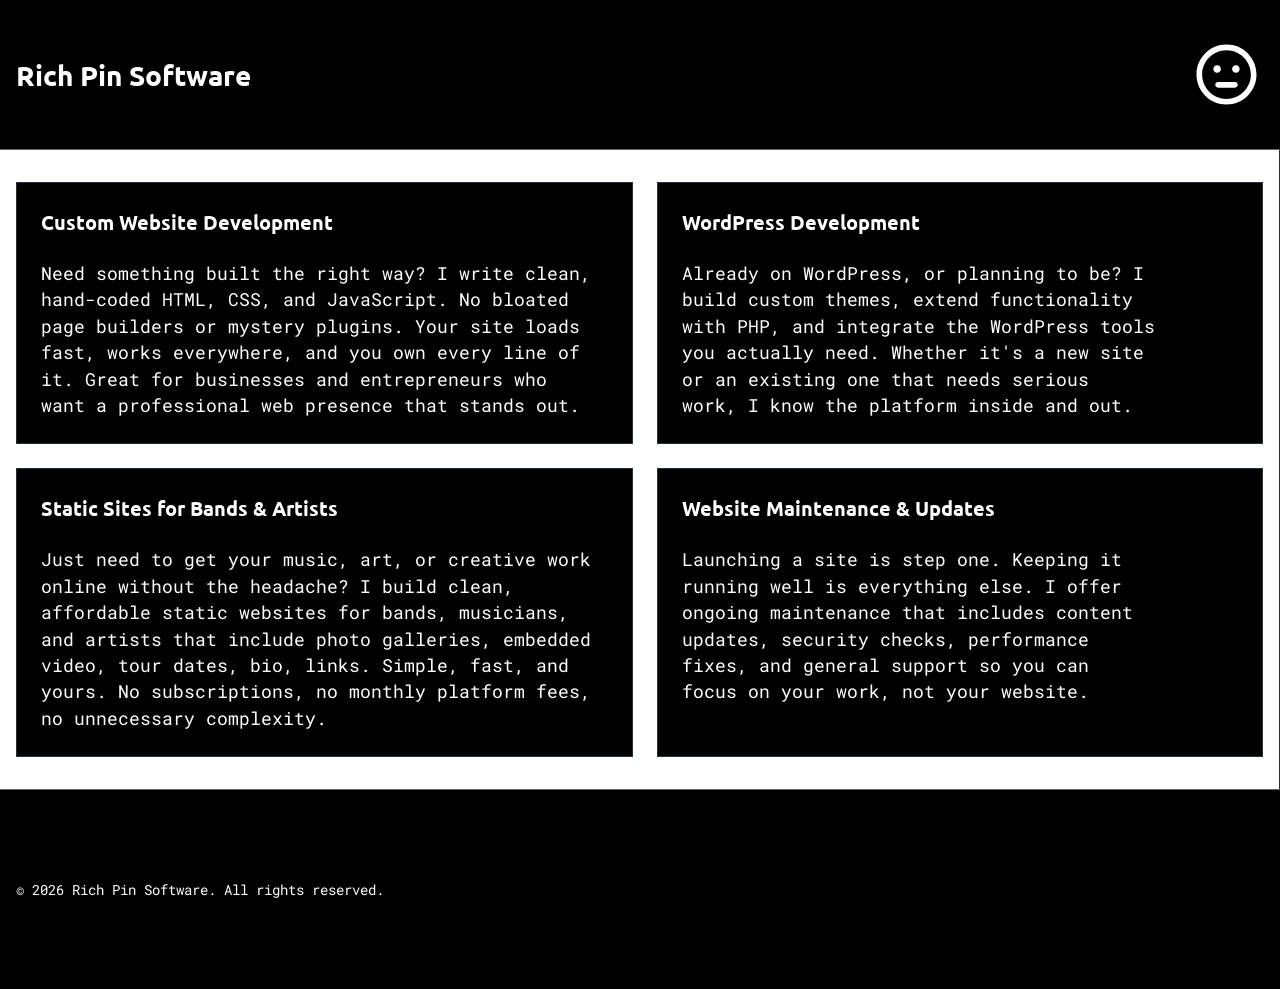
==== index.html @ 74eba8e8 "add card-grid and card containers to main, add layout and styles for card-grid and cards, move heigh" ====
<!--
  * Copyright (c) 2026 Rich Pin Software. All rights reserved.
  *
  * Author: Richard Pinegar | Rich Pin Software
  * URL: https://richpinsoftware.com
  * Date: April 2026
  * Version: 1.0
  * Site Info: Rich Pin Software Official Website
  * Content: Main HTML File
-->

<!DOCTYPE html>
<html lang="en">
<head>
  <meta charset="UTF-8" />
  <meta name="viewport" content="width=device-width, initial-scale=1" />
  <meta name="description" content="Rich Pin Software — Premium Web Solutions from an experienced software developer." />
  <!-- SEO / Social Share -->
  <meta property="og:type" content="website" />
  <meta property="og:url" content="https://richpinsoftware.com/" />
  <meta property="og:title" content="Rich Pin Software" />
  <meta property="og:description" content="Rich Pin Software — Premium Web Solutions from an experienced software developer." />
  <meta property="og:image" content="https://richpinsoftware.com/assets/images/rich-pin-software_og-image.png" />
  <!-- Favicon -->
   <link rel="shortcut icon" href="/assets/images/richpinsoftware-favicon.ico" type="image/x-icon">
  <!-- Stylesheets -->
  <link rel="stylesheet" href="/style.css" />
  <link rel="stylesheet" href="/assets/css/global.css">
  <link rel="stylesheet" href="/assets/css/fonts.css">
  <link rel="stylesheet" href="/assets/css/layout.css">
  <link rel="stylesheet" href="/assets/css/theme.css">
  <link rel="stylesheet" href="/assets/css/state.css">
  <title>Rich Pin Software</title>
</head>
<body>
  <header>
    <div class="wrapper">
      <h1>
        <a href="https://richpinsoftware.com">Rich Pin Software</a>
      </h1>
      <button 
        type="button"
        class="nav-button" 
        aria-controls="navigation_dropdown"
        aria-label="Menu"
        aria-expanded="false">
        <svg xmlns="http://www.w3.org/2000/svg" viewBox="0 0 640 640" aria-hidden="true" focusable="false">
          <!--!Font Awesome Free v7.2.0 by @fontawesome - https://fontawesome.com License - https://fontawesome.com/license/free Copyright 2026 Fonticons, Inc.-->
          <path d="M528 320C528 434.9 434.9 528 320 528C205.1 528 112 434.9 112 320C112 205.1 205.1 112 320 112C434.9 112 528 205.1 528 320zM320 64C178.6 64 64 178.6 64 320C64 461.4 178.6 576 320 576C461.4 576 576 461.4 576 320C576 178.6 461.4 64 320 64zM240 304C257.7 304 272 289.7 272 272C272 254.3 257.7 240 240 240C222.3 240 208 254.3 208 272C208 289.7 222.3 304 240 304zM432 272C432 254.3 417.7 240 400 240C382.3 240 368 254.3 368 272C368 289.7 382.3 304 400 304C417.7 304 432 289.7 432 272zM248 384C234.7 384 224 394.7 224 408C224 421.3 234.7 432 248 432L392 432C405.3 432 416 421.3 416 408C416 394.7 405.3 384 392 384L248 384z"/>
        </svg>
        <svg xmlns="http://www.w3.org/2000/svg" viewBox="0 0 640 640" aria-hidden="true" focusable="false">
          <!--!Font Awesome Free v7.2.0 by @fontawesome - https://fontawesome.com License - https://fontawesome.com/license/free Copyright 2026 Fonticons, Inc.-->
          <path d="M528 320C528 205.1 434.9 112 320 112C205.1 112 112 205.1 112 320C112 434.9 205.1 528 320 528C434.9 528 528 434.9 528 320zM64 320C64 178.6 178.6 64 320 64C461.4 64 576 178.6 576 320C576 461.4 461.4 576 320 576C178.6 576 64 461.4 64 320zM436.2 366.3C448 362.7 459.9 372.4 455.8 384.1C436 440 382.7 480.1 320 480.1C257.3 480.1 204 440.1 184.2 384.2C180.1 372.6 192 362.8 203.8 366.4C238.5 377 278 382.9 319.9 382.9C361.9 382.9 401.4 376.9 436.2 366.3zM240 244C224.5 244 212 256.5 212 272L212 280C212 291 203 300 192 300C181 300 172 291 172 280L172 272C172 234.4 202.4 204 240 204C277.6 204 308 234.4 308 272L308 280C308 291 299 300 288 300C277 300 268 291 268 280L268 272C268 256.5 255.5 244 240 244zM372 272L372 280C372 291 363 300 352 300C341 300 332 291 332 280L332 272C332 234.4 362.4 204 400 204C437.6 204 468 234.4 468 272L468 280C468 291 459 300 448 300C437 300 428 291 428 280L428 272C428 256.5 415.5 244 400 244C384.5 244 372 256.5 372 272z"/>
        </svg>
      </button>
    </div>
  </header>
  <main>
    <div class="wrapper">
      <div class="card-grid">
        <article class="card">
          <h3>Custom Website Development</h3>
          <p>Need something built the right way? I write clean, hand-coded HTML, CSS, and JavaScript. No bloated page builders or mystery plugins. Your site loads fast, works everywhere, and you own every line of it. Great for businesses and entrepreneurs who want a professional web presence that stands out.</p>
        </article>
        <article class="card">
          <h3>WordPress Development</h3>
          <p>Already on WordPress, or planning to be? I build custom themes, extend functionality with PHP, and integrate the WordPress tools you actually need. Whether it's a new site or an existing one that needs serious work, I know the platform inside and out.</p>
        </article>
        <article class="card">
          <h3>Static Sites for Bands & Artists</h3>
          <p>Just need to get your music, art, or creative work online without the headache? I build clean, affordable static websites for bands, musicians, and artists that include photo galleries, embedded video, tour dates, bio, links. Simple, fast, and yours. No subscriptions, no monthly platform fees, no unnecessary complexity.</p>
        </article>
        <article class="card">
          <h3>Website Maintenance & Updates</h3>
          <p>Launching a site is step one. Keeping it running well is everything else. I offer ongoing maintenance that includes content updates, security checks, performance fixes, and general support so you can focus on your work, not your website.</p>
        </article>
      </div>
    </div>
    <nav aria-label="Main Navigation">
      <ul class="nav-links" id="navigation_dropdown">
        <li><a href="#about">About Me</a></li>
        <li><a href="#portfolio">Portfolio</a></li>
        <li><a href="#services">Services</a></li>
        <li><a href="#contact">Contact Me</a></li>
      </ul>
    </nav>
  </main>
  <footer>
    <div class="wrapper">
      <p>
        <small>&copy; 2026 Rich Pin Software. <span style="text-wrap:nowrap;">All rights reserved.</span></small>
      </p>
    </div>
  </footer>
  <script type="module" src="/assets/js/main.js" defer></script>
</body>
</html>
---- style.css ----
/*
* Copyright (c) 2026 Rich Pin Software. All rights reserved.
*
* Author: Richard Pinegar | Rich Pin Software
* URL: https://richpinsoftware.com
* Date: April 2026
* Site Info: Rich Pin Software Official Website
* Content: CSS Reset & Defaults
* Version: 1.0
*/

*, *::before, *::after {
  box-sizing: border-box;
}

* {
  margin: 0;
  padding: 0;
  font: inherit;
}

html {
  color-scheme: dark light;
  scroll-behavior: smooth;
}

body { 
  line-height: 1.5;
  min-height: 100dvh;
}

img, picture, video, svg {
  display: block;
  max-width: 100%;
}

button {
  cursor: pointer;
  background: none;
  border: none;
}

a {
  text-decoration: none;
  color: inherit;
}

ul {
  list-style: none;
}
---- assets/css/global.css ----
/*
  Copyright (c) 2026 Rich Pin Software. All rights reserved.

  Content: Global Variables
*/

:root {
  /**********************
    Site Dimensions
  **********************/
  --header-height: 150px;
  --footer-height: 200px;
  --max-width-wrapper: 1600px;
  /**********************
    Spacing
  **********************/
  --space-xl: 3.0rem;
  --space-l: 2.0rem;
  --space-m: 1.5rem;
  --space-s: 1.0rem;
  --space-xs: 0.5rem;
  /**********************
    Font Sizes
  **********************/
  --font-size-l: max(2vw, 1.75rem);
  --font-size-m: max(1.1vw, 1.25rem);
  --font-size-s: max(0.85vw, 1.1rem);
  --font-size-xs: max(0.75vw, 0.9rem);
  /**********************
    Font Families
  **********************/
  --font-family-ubuntu: 'Ubuntu', sans-serif;
  --font-family-roboto-mono: 'Roboto Mono', monospace;
  /**********************
    Font Weights
  **********************/
  --font-weight-regular: 400;
  --font-weight-medium: 500;
  --font-weight-bold: 700;
  /**********************
    Color Pallete
  **********************/
  --color-primary: #007bff;
  --color-secondary: #6c757d;
  --color-dark: rgb(0, 0, 0);
  --color-secondary-dark: rgb(34, 50, 56);
  --color-light: rgb(255, 255, 255);
  --color-shade: rgb(100, 100, 100);
}

@media (max-width: 768px), (max-height: 500px) {
  :root {
    --header-height: 100px;
    --footer-height: 150px;
  }
}
---- assets/css/fonts.css ----
/*
  Copyright (c) 2026 Rich Pin Software. All rights reserved.

  Content: Font Styles
*/

/* ubuntu-regular - latin */
@font-face {
  font-display: swap; /* Check https://developer.mozilla.org/en-US/docs/Web/CSS/@font-face/font-display for other options. */
  font-family: 'Ubuntu';
  font-style: normal;
  font-weight: 400;
  src: url('../fonts/ubuntu/ubuntu-v21-latin-regular.woff2') format('woff2'); /* Chrome 36+, Opera 23+, Firefox 39+, Safari 12+, iOS 10+ */
}
/* ubuntu-500 - latin */
@font-face {
  font-display: swap; /* Check https://developer.mozilla.org/en-US/docs/Web/CSS/@font-face/font-display for other options. */
  font-family: 'Ubuntu';
  font-style: normal;
  font-weight: 500;
  src: url('../fonts/ubuntu/ubuntu-v21-latin-500.woff2') format('woff2'); /* Chrome 36+, Opera 23+, Firefox 39+, Safari 12+, iOS 10+ */
}
/* ubuntu-700 - latin */
@font-face {
  font-display: swap; /* Check https://developer.mozilla.org/en-US/docs/Web/CSS/@font-face/font-display for other options. */
  font-family: 'Ubuntu';
  font-style: normal;
  font-weight: 700;
  src: url('../fonts/ubuntu/ubuntu-v21-latin-700.woff2') format('woff2'); /* Chrome 36+, Opera 23+, Firefox 39+, Safari 12+, iOS 10+ */
}
/* roboto-mono-regular - latin */
@font-face {
  font-display: swap; /* Check https://developer.mozilla.org/en-US/docs/Web/CSS/@font-face/font-display for other options. */
  font-family: 'Roboto Mono';
  font-style: normal;
  font-weight: 400;
  src: url('../fonts/roboto-mono/roboto-mono-v31-latin-regular.woff2') format('woff2'); /* Chrome 36+, Opera 23+, Firefox 39+, Safari 12+, iOS 10+ */
}
/* roboto-mono-500 - latin */
@font-face {
  font-display: swap; /* Check https://developer.mozilla.org/en-US/docs/Web/CSS/@font-face/font-display for other options. */
  font-family: 'Roboto Mono';
  font-style: normal;
  font-weight: 500;
  src: url('../fonts/roboto-mono/roboto-mono-v31-latin-500.woff2') format('woff2'); /* Chrome 36+, Opera 23+, Firefox 39+, Safari 12+, iOS 10+ */
}

html {
  font-size: 16px;
}

body {
  font-family: var(--font-family-roboto-mono);
  font-style: normal;
  font-weight: var(--font-weight-regular);
}

h1 {
  font-family: var(--font-family-ubuntu);
  font-weight: var(--font-weight-bold);
  font-size: var(--font-size-l);
}

h3 {
  font-family: var(--font-family-ubuntu);
  font-weight: var(--font-weight-bold);
  font-size: var(--font-size-m);
}

p {
  font-size: var(--font-size-s);
}

small {
  font-size: var(--font-size-xs);
}

li {
  font-size: var(--font-size-m);
}
---- assets/css/layout.css ----
/*
  Copyright (c) 2026 Rich Pin Software. All rights reserved.

  Content: Layout Styles
*/

body {
  display: grid;
  grid-template-columns: 1fr;
  grid-template-rows: auto 1fr auto;
}

header, footer, main {
  display: grid;
}

header {
  position: sticky;
  top: 0;
  z-index: 1000;
  height: var(--header-height);

  & .wrapper {
    display: flex;
    align-items: center;
    justify-content: space-between;
  }

  & svg {
    height: calc(var(--header-height) / 2);
  }

  & svg:last-child {
    display: none;
  }
}

footer {
  height: var(--footer-height);
  
  & .wrapper {
    display: flex;
    align-items: center;
  }
}

main {
  grid-template-columns: 1fr auto;

  & .nav-links {
    display: flex;
    flex-direction: column;
    width: 0;
    height: 100%;

    & li {
      padding: var(--space-m);
    }
  }

  & .wrapper {
    display: grid;
    gap: var(--space-l);
  }

  & .card-grid {
    display: grid;
    grid-template-columns: auto auto;
    grid-template-rows: repeat(auto-fit, auto);
    gap: var(--space-m);
    margin: var(--space-l) 0;
    height: fit-content;
  }

  & .card {
    display: grid;
    grid-template-rows: auto 1fr;
    gap: var(--space-m);
    padding: var(--space-m);
  }
}

.wrapper {
  margin-inline: auto;
  padding: 0 var(--space-s);
  max-width: var(--max-width-wrapper);
  width: 100%;
}
---- assets/css/theme.css ----
/*
  Copyright (c) 2026 Rich Pin Software. All rights reserved.

  Content: Theme Styles
*/

body {
  background-image: linear-gradient(rgba(0,0,0, 0.75)), url('/assets/images/modern-tech-bg.webp');
  background-size: cover;
  background-position: center;
  background-attachment: fixed;
  background-repeat: no-repeat;
  color: var(--color-light);
}

header {
  background-color: var(--color-dark);
  border-bottom: 1px solid var(--color-shade);

  & svg {
    fill: var(--color-light);
  }
}

footer {
  background-color: var(--color-dark);
  border-top: 1px solid var(--color-shade);
}

main {
  & .nav-links {
    background-color: var(--color-dark);
    border-left: 1px solid var(--color-secondary-dark);
    color: var(--color-dark);
    text-wrap: nowrap;
    overflow: hidden;
    transition: width 500ms ease-in-out, color 300ms ease-in-out;
  }
}

.card {
  background-color: var(--color-dark);
  border: 1px solid var(--color-secondary-dark);
  text-wrap: balance;
}
---- assets/css/state.css ----
/*
  Copyright (c) 2026 Rich Pin Software. All rights reserved.

  Content: Active, Hover and Focus States
*/

body.nav-open {
  & header {
    & svg:first-child {
      display: none;
    }
    & svg:last-child {
      display: block;
    }
  }

  & main .nav-links {
    position: relative;
    z-index: 1000;
    color: var(--color-light);
    width: 40vw;

    & li:hover {
      background-color: var(--color-shade);
      cursor: pointer;
    }
  }

  @media (max-width: 500px) {
    & main .nav-links {
      width: 60vw;
    }
  }
}
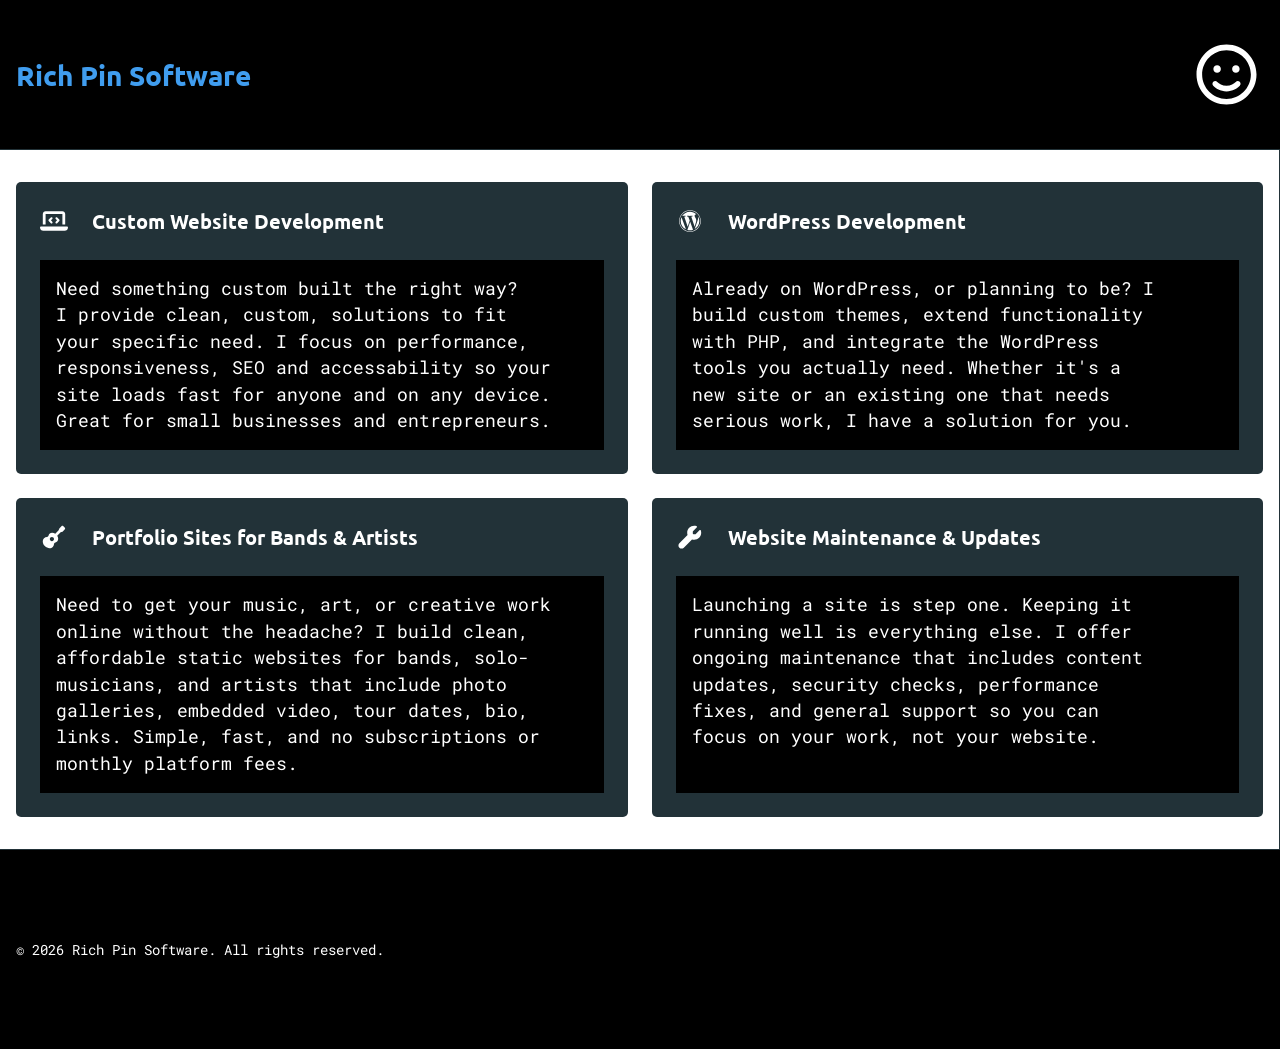
==== commit e375bd46: "add smile emoji to replace meh, add icons to card headings and grid layout, add media query for mobi" ====
--- a/index.html
+++ b/index.html
@@ -46,7 +46,7 @@
         aria-expanded="false">
         <svg xmlns="http://www.w3.org/2000/svg" viewBox="0 0 640 640" aria-hidden="true" focusable="false">
           <!--!Font Awesome Free v7.2.0 by @fontawesome - https://fontawesome.com License - https://fontawesome.com/license/free Copyright 2026 Fonticons, Inc.-->
-          <path d="M528 320C528 434.9 434.9 528 320 528C205.1 528 112 434.9 112 320C112 205.1 205.1 112 320 112C434.9 112 528 205.1 528 320zM320 64C178.6 64 64 178.6 64 320C64 461.4 178.6 576 320 576C461.4 576 576 461.4 576 320C576 178.6 461.4 64 320 64zM240 304C257.7 304 272 289.7 272 272C272 254.3 257.7 240 240 240C222.3 240 208 254.3 208 272C208 289.7 222.3 304 240 304zM432 272C432 254.3 417.7 240 400 240C382.3 240 368 254.3 368 272C368 289.7 382.3 304 400 304C417.7 304 432 289.7 432 272zM248 384C234.7 384 224 394.7 224 408C224 421.3 234.7 432 248 432L392 432C405.3 432 416 421.3 416 408C416 394.7 405.3 384 392 384L248 384z"/>
+          <path d="M528 320C528 205.1 434.9 112 320 112C205.1 112 112 205.1 112 320C112 434.9 205.1 528 320 528C434.9 528 528 434.9 528 320zM64 320C64 178.6 178.6 64 320 64C461.4 64 576 178.6 576 320C576 461.4 461.4 576 320 576C178.6 576 64 461.4 64 320zM241.3 383.4C256.3 399 282.4 416 320 416C357.6 416 383.7 399 398.7 383.4C407.9 373.8 423.1 373.5 432.6 382.7C442.1 391.9 442.5 407.1 433.3 416.6C411.2 439.6 373.3 464 320 464C266.7 464 228.8 439.6 206.7 416.6C197.5 407 197.8 391.8 207.4 382.7C217 373.6 232.2 373.8 241.3 383.4zM208 272C208 254.3 222.3 240 240 240C257.7 240 272 254.3 272 272C272 289.7 257.7 304 240 304C222.3 304 208 289.7 208 272zM400 240C417.7 240 432 254.3 432 272C432 289.7 417.7 304 400 304C382.3 304 368 289.7 368 272C368 254.3 382.3 240 400 240z"/>
         </svg>
         <svg xmlns="http://www.w3.org/2000/svg" viewBox="0 0 640 640" aria-hidden="true" focusable="false">
           <!--!Font Awesome Free v7.2.0 by @fontawesome - https://fontawesome.com License - https://fontawesome.com/license/free Copyright 2026 Fonticons, Inc.-->
@@ -59,18 +59,34 @@
     <div class="wrapper">
       <div class="card-grid">
         <article class="card">
+          <svg xmlns="http://www.w3.org/2000/svg" viewBox="0 0 640 640">
+            <!--!Font Awesome Free v7.2.0 by @fontawesome - https://fontawesome.com License - https://fontawesome.com/license/free Copyright 2026 Fonticons, Inc.-->
+            <path d="M64 160C64 124.7 92.7 96 128 96L512 96C547.3 96 576 124.7 576 160L576 400L512 400L512 160L128 160L128 400L64 400L64 160zM0 467.2C0 456.6 8.6 448 19.2 448L620.8 448C631.4 448 640 456.6 640 467.2C640 509.6 605.6 544 563.2 544L76.8 544C34.4 544 0 509.6 0 467.2zM281 273L250 304L281 335C290.4 344.4 290.4 359.6 281 368.9C271.6 378.2 256.4 378.3 247.1 368.9L199.1 320.9C189.7 311.5 189.7 296.3 199.1 287L247.1 239C256.5 229.6 271.7 229.6 281 239C290.3 248.4 290.4 263.6 281 272.9zM393 239L441 287C450.4 296.4 450.4 311.6 441 320.9L393 368.9C383.6 378.3 368.4 378.3 359.1 368.9C349.8 359.5 349.7 344.3 359.1 335L390.1 304L359.1 273C349.7 263.6 349.7 248.4 359.1 239.1C368.5 229.8 383.7 229.7 393 239.1z"/>
+          </svg>
           <h3>Custom Website Development</h3>
-          <p>Need something built the right way? I write clean, hand-coded HTML, CSS, and JavaScript. No bloated page builders or mystery plugins. Your site loads fast, works everywhere, and you own every line of it. Great for businesses and entrepreneurs who want a professional web presence that stands out.</p>
+          <p>Need something custom built the right way? I provide clean, custom, solutions to fit your specific need. I focus on performance, responsiveness, SEO and accessability so your site loads fast for anyone and on any device. Great for small businesses and entrepreneurs.</p>
         </article>
         <article class="card">
+          <svg xmlns="http://www.w3.org/2000/svg" viewBox="0 0 640 640">
+            <!--!Font Awesome Free v7.2.0 by @fontawesome - https://fontawesome.com License - https://fontawesome.com/license/free Copyright 2026 Fonticons, Inc.-->
+            <path d="M125.7 233.4L227.2 511.4C156.2 477 107.3 404.2 107.3 320C107.3 289.1 113.9 259.9 125.7 233.4zM463.6 309.3C463.6 283 454.2 264.8 446.1 250.6C435.3 233.1 425.2 218.2 425.2 200.7C425.2 181.1 440 162.9 460.9 162.9C461.8 162.9 462.7 163 463.7 163.1C425.8 128.4 375.4 107.2 320 107.2C245.7 107.2 180.3 145.3 142.2 203.1C147.2 203.3 151.9 203.4 155.9 203.4C178.1 203.4 212.6 200.7 212.6 200.7C224.1 200 225.4 216.9 214 218.2C214 218.2 202.5 219.5 189.7 220.2L267.2 450.6L313.8 311L280.7 220.2C269.2 219.5 258.4 218.2 258.4 218.2C246.9 217.5 248.3 200 259.7 200.7C259.7 200.7 294.8 203.4 315.7 203.4C337.9 203.4 372.4 200.7 372.4 200.7C383.9 200 385.2 216.9 373.8 218.2C373.8 218.2 362.3 219.5 349.5 220.2L426.4 448.9L447.6 378C456.6 348.6 463.6 327.5 463.6 309.3zM323.7 338.6L259.9 524.1C279 529.7 299.1 532.8 320 532.8C344.8 532.8 368.5 528.5 390.6 520.7C390 519.8 389.5 518.8 389.1 517.8L323.7 338.6zM506.7 217.9C507.6 224.7 508.1 231.9 508.1 239.8C508.1 261.4 504.1 285.6 491.9 316L426.9 503.9C490.2 467 532.7 398.5 532.7 320C532.7 283 523.3 248.2 506.7 217.9zM72 320C72 183 183 72 320 72C457 72 568 183 568 320C568 457 457 568 320 568C183 568 72 457 72 320zM556.6 320C556.6 189.3 450.7 83.4 320 83.4C189.3 83.4 83.4 189.3 83.4 320C83.4 450.7 189.3 556.6 320 556.6C450.7 556.6 556.6 450.7 556.6 320z"/>
+          </svg>
           <h3>WordPress Development</h3>
-          <p>Already on WordPress, or planning to be? I build custom themes, extend functionality with PHP, and integrate the WordPress tools you actually need. Whether it's a new site or an existing one that needs serious work, I know the platform inside and out.</p>
+          <p>Already on WordPress, or planning to be? I build custom themes, extend functionality with PHP, and integrate the WordPress tools you actually need. Whether it's a new site or an existing one that needs serious work, I have a solution for you.</p>
         </article>
         <article class="card">
-          <h3>Static Sites for Bands & Artists</h3>
-          <p>Just need to get your music, art, or creative work online without the headache? I build clean, affordable static websites for bands, musicians, and artists that include photo galleries, embedded video, tour dates, bio, links. Simple, fast, and yours. No subscriptions, no monthly platform fees, no unnecessary complexity.</p>
+          <svg xmlns="http://www.w3.org/2000/svg" viewBox="0 0 640 640">
+            <!--!Font Awesome Free v7.2.0 by @fontawesome - https://fontawesome.com License - https://fontawesome.com/license/free Copyright 2026 Fonticons, Inc.-->
+            <path d="M529 71C519.6 61.6 504.4 61.6 495.1 71L447 119C444.6 121.4 442.7 124.3 441.5 127.5L426.1 168.5L348.6 246.1C303.5 216.7 249.3 215.9 217.6 247.7C206.6 258.7 199.6 272.3 196.2 287.3C192.5 303.9 177.1 318 160.1 318.9C134.5 320.2 110.8 329.6 92.8 347.5C48 392.3 56.4 473.3 111.5 528.4C166.6 583.5 247.6 592 292.4 547.2C310.3 529.3 319.8 505.5 321 479.9C321.9 462.9 336 447.6 352.6 443.8C367.6 440.4 381.2 433.3 392.2 422.4C424 390.6 423.2 336.5 393.8 291.4L471.4 213.8L512.4 198.4C515.6 197.2 518.5 195.3 520.9 192.9L568.9 144.9C578.3 135.5 578.3 120.3 568.9 111L529 71zM272 320C298.5 320 320 341.5 320 368C320 394.5 298.5 416 272 416C245.5 416 224 394.5 224 368C224 341.5 245.5 320 272 320z"/>
+          </svg>
+          <h3>Portfolio Sites for Bands & Artists</h3>
+          <p>Need to get your music, art, or creative work online without the headache? I build clean, affordable static websites for bands, solo-musicians, and artists that include photo galleries, embedded video, tour dates, bio, links. Simple, fast, and no subscriptions or monthly platform fees.</p>
         </article>
         <article class="card">
+          <svg xmlns="http://www.w3.org/2000/svg" viewBox="0 0 640 640">
+            <!--!Font Awesome Free v7.2.0 by @fontawesome - https://fontawesome.com License - https://fontawesome.com/license/free Copyright 2026 Fonticons, Inc.-->
+            <path d="M541.4 162.6C549 155 561.7 156.9 565.5 166.9C572.3 184.6 576 203.9 576 224C576 312.4 504.4 384 416 384C398.5 384 381.6 381.2 365.8 376L178.9 562.9C150.8 591 105.2 591 77.1 562.9C49 534.8 49 489.2 77.1 461.1L264 274.2C258.8 258.4 256 241.6 256 224C256 135.6 327.6 64 416 64C436.1 64 455.4 67.7 473.1 74.5C483.1 78.3 484.9 91 477.4 98.6L388.7 187.3C385.7 190.3 384 194.4 384 198.6L384 240C384 248.8 391.2 256 400 256L441.4 256C445.6 256 449.7 254.3 452.7 251.3L541.4 162.6z"/>
+          </svg>
           <h3>Website Maintenance & Updates</h3>
           <p>Launching a site is step one. Keeping it running well is everything else. I offer ongoing maintenance that includes content updates, security checks, performance fixes, and general support so you can focus on your work, not your website.</p>
         </article>
--- a/assets/css/global.css
+++ b/assets/css/global.css
@@ -40,7 +40,7 @@
   /**********************
     Color Pallete
   **********************/
-  --color-primary: #007bff;
+  --color-primary: rgb(64, 157, 239);
   --color-secondary: #6c757d;
   --color-dark: rgb(0, 0, 0);
   --color-secondary-dark: rgb(34, 50, 56);
--- a/assets/css/layout.css
+++ b/assets/css/layout.css
@@ -70,13 +70,37 @@
     gap: var(--space-m);
     margin: var(--space-l) 0;
     height: fit-content;
+
+    @media (max-width: 768px) {
+      grid-template-columns: 1fr;
+    }
   }
 
   & .card {
     display: grid;
+    grid-template-columns: auto 1fr;
     grid-template-rows: auto 1fr;
+    grid-template-areas:
+    'icon heading'
+    'content content';
     gap: var(--space-m);
     padding: var(--space-m);
+
+    & svg {
+      display: inline;
+      grid-area: icon;
+      align-self: center;
+    }
+
+    & h3 {
+      grid-area: heading;
+      align-self: center;
+    }
+
+    & p {
+      grid-area: content;
+      padding: var(--space-s);
+    }
   }
 }
 
--- a/assets/css/theme.css
+++ b/assets/css/theme.css
@@ -15,7 +15,11 @@
 
 header {
   background-color: var(--color-dark);
-  border-bottom: 1px solid var(--color-shade);
+  border-bottom: 1px solid var(--color-secondary-dark);
+
+  & h1 {
+    color: var(--color-primary);
+  }
 
   & svg {
     fill: var(--color-light);
@@ -24,7 +28,7 @@
 
 footer {
   background-color: var(--color-dark);
-  border-top: 1px solid var(--color-shade);
+  border-top: 1px solid var(--color-secondary-dark);
 }
 
 main {
@@ -39,7 +43,16 @@
 }
 
 .card {
-  background-color: var(--color-dark);
-  border: 1px solid var(--color-secondary-dark);
+  background-color: var(--color-secondary-dark);
+  border-radius: 5px;
   text-wrap: balance;
+
+  & svg {
+    fill: var(--color-light);
+    width: var(--font-size-l);
+  }
+
+  & p {
+    background-color: var(--color-dark);
+  }
 }
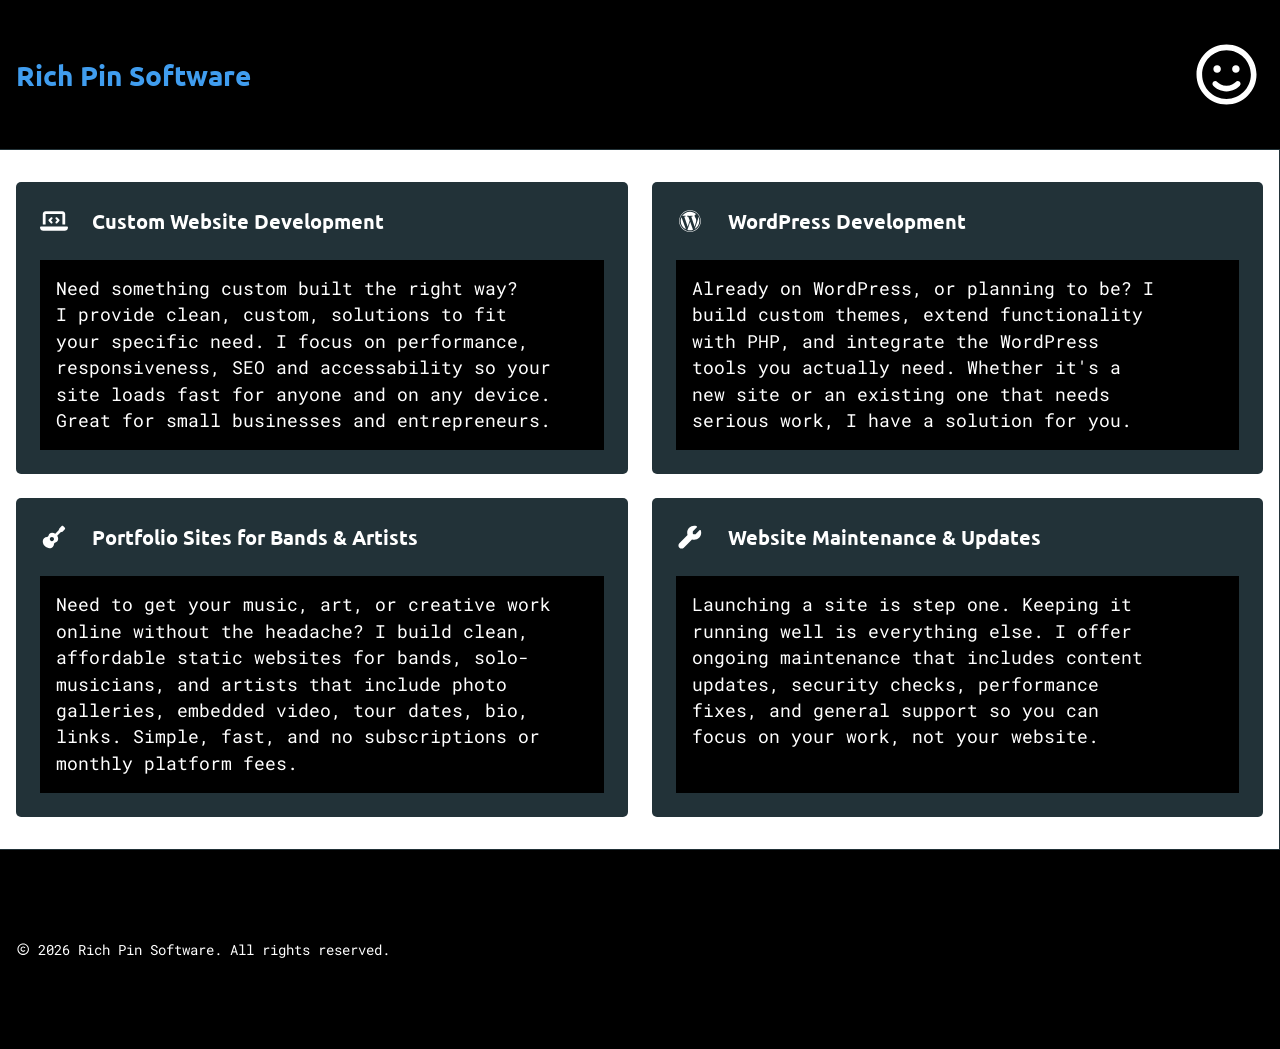
==== commit fab99553: "add copyright svg to footer and style, move svg width to layout.css" ====
--- a/index.html
+++ b/index.html
@@ -22,7 +22,7 @@
   <meta property="og:description" content="Rich Pin Software — Premium Web Solutions from an experienced software developer." />
   <meta property="og:image" content="https://richpinsoftware.com/assets/images/rich-pin-software_og-image.png" />
   <!-- Favicon -->
-   <link rel="shortcut icon" href="/assets/images/richpinsoftware-favicon.ico" type="image/x-icon">
+   <link rel="shortcut icon" href="/assets/images/favicon.ico" type="image/x-icon">
   <!-- Stylesheets -->
   <link rel="stylesheet" href="/style.css" />
   <link rel="stylesheet" href="/assets/css/global.css">
@@ -104,7 +104,11 @@
   <footer>
     <div class="wrapper">
       <p>
-        <small>&copy; 2026 Rich Pin Software. <span style="text-wrap:nowrap;">All rights reserved.</span></small>
+        <svg xmlns="http://www.w3.org/2000/svg" viewBox="0 0 640 640">
+          <!--!Font Awesome Free v7.2.0 by @fontawesome - https://fontawesome.com License - https://fontawesome.com/license/free Copyright 2026 Fonticons, Inc.-->
+          <path d="M320 112C434.9 112 528 205.1 528 320C528 434.9 434.9 528 320 528C205.1 528 112 434.9 112 320C112 205.1 205.1 112 320 112zM320 576C461.4 576 576 461.4 576 320C576 178.6 461.4 64 320 64C178.6 64 64 178.6 64 320C64 461.4 178.6 576 320 576zM269.1 370.9C241 342.8 241 297.2 269.1 269.1C297.2 241 342.8 241 370.9 269.1C380.3 278.5 395.5 278.5 404.8 269.1C414.1 259.7 414.2 244.5 404.8 235.2C357.9 188.3 282 188.3 235.1 235.2C188.2 282.1 188.2 358 235.1 404.9C282 451.8 357.9 451.8 404.8 404.9C414.2 395.5 414.2 380.3 404.8 371C395.4 361.7 380.2 361.6 370.9 371C342.8 399.1 297.2 399.1 269.1 371z"/>
+        </svg>
+        <small>2026 Rich Pin Software. <span style="text-wrap:nowrap;">All rights reserved.</span></small>
       </p>
     </div>
   </footer>
--- a/assets/css/layout.css
+++ b/assets/css/layout.css
@@ -41,6 +41,17 @@
   & .wrapper {
     display: flex;
     align-items: center;
+
+    & p {
+      display: grid;
+      grid-template-columns: auto 1fr;
+      align-items: center;
+      gap: var(--space-xs);
+    }
+
+    & svg {
+      width: var(--font-size-xs);
+    }
   }
 }
 
@@ -90,6 +101,7 @@
       display: inline;
       grid-area: icon;
       align-self: center;
+      width: var(--font-size-l);
     }
 
     & h3 {
--- a/assets/css/theme.css
+++ b/assets/css/theme.css
@@ -29,6 +29,11 @@
 footer {
   background-color: var(--color-dark);
   border-top: 1px solid var(--color-secondary-dark);
+
+  & svg {
+    display: inline;
+    fill: var(--color-light);
+  }
 }
 
 main {
@@ -49,7 +54,6 @@
 
   & svg {
     fill: var(--color-light);
-    width: var(--font-size-l);
   }
 
   & p {
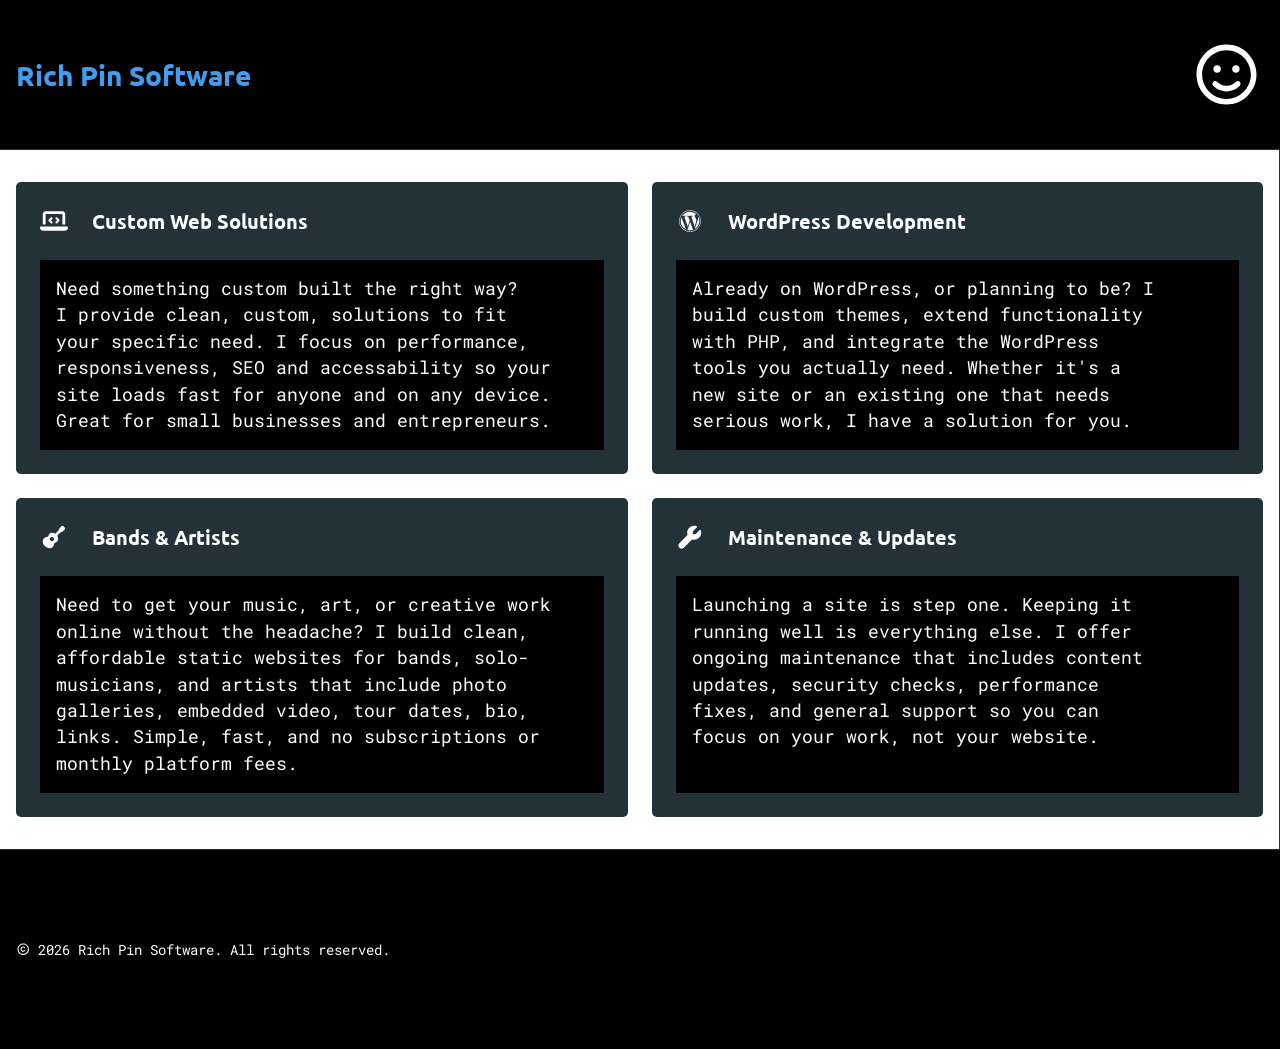
==== commit 8fb72c9a: "Move site title up above link tags, make nav links bold, move header postion back into theme.css, ad" ====
--- a/index.html
+++ b/index.html
@@ -21,6 +21,8 @@
   <meta property="og:title" content="Rich Pin Software" />
   <meta property="og:description" content="Rich Pin Software — Premium Web Solutions from an experienced software developer." />
   <meta property="og:image" content="https://richpinsoftware.com/assets/images/rich-pin-software_og-image.png" />
+  <!-- Site Title -->
+  <title>Rich Pin Software</title>
   <!-- Favicon -->
    <link rel="shortcut icon" href="/assets/images/favicon.ico" type="image/x-icon">
   <!-- Stylesheets -->
@@ -30,7 +32,6 @@
   <link rel="stylesheet" href="/assets/css/layout.css">
   <link rel="stylesheet" href="/assets/css/theme.css">
   <link rel="stylesheet" href="/assets/css/state.css">
-  <title>Rich Pin Software</title>
 </head>
 <body>
   <header>
@@ -63,7 +64,7 @@
             <!--!Font Awesome Free v7.2.0 by @fontawesome - https://fontawesome.com License - https://fontawesome.com/license/free Copyright 2026 Fonticons, Inc.-->
             <path d="M64 160C64 124.7 92.7 96 128 96L512 96C547.3 96 576 124.7 576 160L576 400L512 400L512 160L128 160L128 400L64 400L64 160zM0 467.2C0 456.6 8.6 448 19.2 448L620.8 448C631.4 448 640 456.6 640 467.2C640 509.6 605.6 544 563.2 544L76.8 544C34.4 544 0 509.6 0 467.2zM281 273L250 304L281 335C290.4 344.4 290.4 359.6 281 368.9C271.6 378.2 256.4 378.3 247.1 368.9L199.1 320.9C189.7 311.5 189.7 296.3 199.1 287L247.1 239C256.5 229.6 271.7 229.6 281 239C290.3 248.4 290.4 263.6 281 272.9zM393 239L441 287C450.4 296.4 450.4 311.6 441 320.9L393 368.9C383.6 378.3 368.4 378.3 359.1 368.9C349.8 359.5 349.7 344.3 359.1 335L390.1 304L359.1 273C349.7 263.6 349.7 248.4 359.1 239.1C368.5 229.8 383.7 229.7 393 239.1z"/>
           </svg>
-          <h3>Custom Website Development</h3>
+          <h3>Custom Web Solutions</h3>
           <p>Need something custom built the right way? I provide clean, custom, solutions to fit your specific need. I focus on performance, responsiveness, SEO and accessability so your site loads fast for anyone and on any device. Great for small businesses and entrepreneurs.</p>
         </article>
         <article class="card">
@@ -79,7 +80,7 @@
             <!--!Font Awesome Free v7.2.0 by @fontawesome - https://fontawesome.com License - https://fontawesome.com/license/free Copyright 2026 Fonticons, Inc.-->
             <path d="M529 71C519.6 61.6 504.4 61.6 495.1 71L447 119C444.6 121.4 442.7 124.3 441.5 127.5L426.1 168.5L348.6 246.1C303.5 216.7 249.3 215.9 217.6 247.7C206.6 258.7 199.6 272.3 196.2 287.3C192.5 303.9 177.1 318 160.1 318.9C134.5 320.2 110.8 329.6 92.8 347.5C48 392.3 56.4 473.3 111.5 528.4C166.6 583.5 247.6 592 292.4 547.2C310.3 529.3 319.8 505.5 321 479.9C321.9 462.9 336 447.6 352.6 443.8C367.6 440.4 381.2 433.3 392.2 422.4C424 390.6 423.2 336.5 393.8 291.4L471.4 213.8L512.4 198.4C515.6 197.2 518.5 195.3 520.9 192.9L568.9 144.9C578.3 135.5 578.3 120.3 568.9 111L529 71zM272 320C298.5 320 320 341.5 320 368C320 394.5 298.5 416 272 416C245.5 416 224 394.5 224 368C224 341.5 245.5 320 272 320z"/>
           </svg>
-          <h3>Portfolio Sites for Bands & Artists</h3>
+          <h3>Bands & Artists</h3>
           <p>Need to get your music, art, or creative work online without the headache? I build clean, affordable static websites for bands, solo-musicians, and artists that include photo galleries, embedded video, tour dates, bio, links. Simple, fast, and no subscriptions or monthly platform fees.</p>
         </article>
         <article class="card">
@@ -87,7 +88,7 @@
             <!--!Font Awesome Free v7.2.0 by @fontawesome - https://fontawesome.com License - https://fontawesome.com/license/free Copyright 2026 Fonticons, Inc.-->
             <path d="M541.4 162.6C549 155 561.7 156.9 565.5 166.9C572.3 184.6 576 203.9 576 224C576 312.4 504.4 384 416 384C398.5 384 381.6 381.2 365.8 376L178.9 562.9C150.8 591 105.2 591 77.1 562.9C49 534.8 49 489.2 77.1 461.1L264 274.2C258.8 258.4 256 241.6 256 224C256 135.6 327.6 64 416 64C436.1 64 455.4 67.7 473.1 74.5C483.1 78.3 484.9 91 477.4 98.6L388.7 187.3C385.7 190.3 384 194.4 384 198.6L384 240C384 248.8 391.2 256 400 256L441.4 256C445.6 256 449.7 254.3 452.7 251.3L541.4 162.6z"/>
           </svg>
-          <h3>Website Maintenance & Updates</h3>
+          <h3>Maintenance & Updates</h3>
           <p>Launching a site is step one. Keeping it running well is everything else. I offer ongoing maintenance that includes content updates, security checks, performance fixes, and general support so you can focus on your work, not your website.</p>
         </article>
       </div>
@@ -104,11 +105,12 @@
   <footer>
     <div class="wrapper">
       <p>
-        <svg xmlns="http://www.w3.org/2000/svg" viewBox="0 0 640 640">
+        <svg xmlns="http://www.w3.org/2000/svg" viewBox="0 0 640 640" aria-hidden="true" focusable="false">
           <!--!Font Awesome Free v7.2.0 by @fontawesome - https://fontawesome.com License - https://fontawesome.com/license/free Copyright 2026 Fonticons, Inc.-->
           <path d="M320 112C434.9 112 528 205.1 528 320C528 434.9 434.9 528 320 528C205.1 528 112 434.9 112 320C112 205.1 205.1 112 320 112zM320 576C461.4 576 576 461.4 576 320C576 178.6 461.4 64 320 64C178.6 64 64 178.6 64 320C64 461.4 178.6 576 320 576zM269.1 370.9C241 342.8 241 297.2 269.1 269.1C297.2 241 342.8 241 370.9 269.1C380.3 278.5 395.5 278.5 404.8 269.1C414.1 259.7 414.2 244.5 404.8 235.2C357.9 188.3 282 188.3 235.1 235.2C188.2 282.1 188.2 358 235.1 404.9C282 451.8 357.9 451.8 404.8 404.9C414.2 395.5 414.2 380.3 404.8 371C395.4 361.7 380.2 361.6 370.9 371C342.8 399.1 297.2 399.1 269.1 371z"/>
-        </svg>
-        <small>2026 Rich Pin Software. <span style="text-wrap:nowrap;">All rights reserved.</span></small>
+        </svg><!-- Copyright Icon | Copyright in text for accessibility-->
+        <small><span style="display:none;">&copy;</span>2026 Rich Pin Software.</small>
+        <small>All rights reserved.</small>
       </p>
     </div>
   </footer>
--- a/assets/css/fonts.css
+++ b/assets/css/fonts.css
@@ -76,5 +76,6 @@
 }
 
 li {
+  font-weight: var(--font-weight-bold);
   font-size: var(--font-size-m);
 }
--- a/assets/css/layout.css
+++ b/assets/css/layout.css
@@ -15,9 +15,6 @@
 }
 
 header {
-  position: sticky;
-  top: 0;
-  z-index: 1000;
   height: var(--header-height);
 
   & .wrapper {
@@ -45,12 +42,31 @@
     & p {
       display: grid;
       grid-template-columns: auto 1fr;
+      grid-template-rows: 1fr;
+      grid-template-areas: 
+      'copyright content-start content-end';
       align-items: center;
       gap: var(--space-xs);
-    }
 
-    & svg {
-      width: var(--font-size-xs);
+      & svg {
+        grid-area: copyright;
+        width: var(--font-size-xs);
+      }
+
+      & small:first-child {
+        grid-area: content-start;
+      }
+
+      & small:last-child {
+        grid-area: content-end;
+      }
+
+      @media (max-width: 500px) {
+        grid-template-rows: 1fr 1fr;
+        grid-template-areas: 
+        'copyright content-start'
+        'content-end content-end';
+      }
     }
   }
 }
@@ -76,7 +92,7 @@
 
   & .card-grid {
     display: grid;
-    grid-template-columns: auto auto;
+    grid-template-columns: repeat(2, 1fr);
     grid-template-rows: repeat(auto-fit, auto);
     gap: var(--space-m);
     margin: var(--space-l) 0;
@@ -113,6 +129,11 @@
       grid-area: content;
       padding: var(--space-s);
     }
+
+    @media (max-width: 500px) {
+      padding: var(--space-s);
+      gap: var(--space-s);
+    }
   }
 }
 
--- a/assets/css/theme.css
+++ b/assets/css/theme.css
@@ -14,6 +14,9 @@
 }
 
 header {
+  position: sticky;
+  top: 0;
+  z-index: 1000;
   background-color: var(--color-dark);
   border-bottom: 1px solid var(--color-secondary-dark);
 
--- a/assets/css/state.css
+++ b/assets/css/state.css
@@ -22,6 +22,7 @@
 
     & li:hover {
       background-color: var(--color-shade);
+      color: var(--color-primary);
       cursor: pointer;
     }
   }
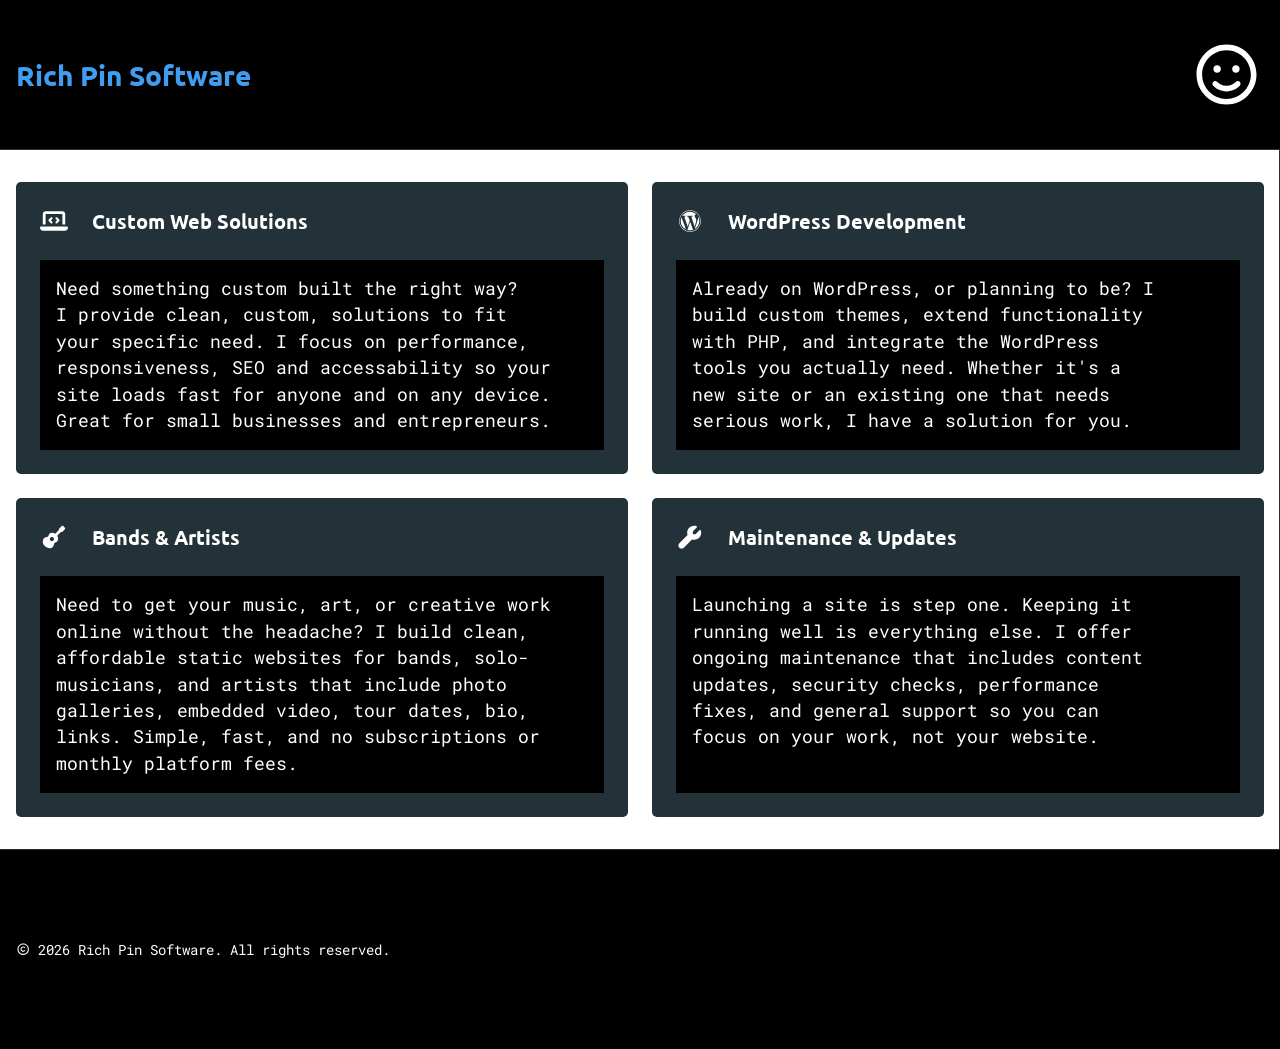
==== commit cf3305f8: "add new page content layout, update nav links, add display flex and flex 1 so links fill container, " ====
--- a/index.html
+++ b/index.html
@@ -6,7 +6,7 @@
   * Date: April 2026
   * Version: 1.0
   * Site Info: Rich Pin Software Official Website
-  * Content: Main HTML File
+  * Content: Home Page
 -->
 
 <!DOCTYPE html>
@@ -95,10 +95,10 @@
     </div>
     <nav aria-label="Main Navigation">
       <ul class="nav-links" id="navigation_dropdown">
-        <li><a href="#about">About Me</a></li>
-        <li><a href="#portfolio">Portfolio</a></li>
-        <li><a href="#services">Services</a></li>
-        <li><a href="#contact">Contact Me</a></li>
+        <li><a href="/about-me/">About Me</a></li>
+        <li><a href="/portfolio/">Portfolio</a></li>
+        <li><a href="/services/">Services</a></li>
+        <li><a href="/contact-me/">Contact Me</a></li>
       </ul>
     </nav>
   </main>
@@ -108,7 +108,7 @@
         <svg xmlns="http://www.w3.org/2000/svg" viewBox="0 0 640 640" aria-hidden="true" focusable="false">
           <!--!Font Awesome Free v7.2.0 by @fontawesome - https://fontawesome.com License - https://fontawesome.com/license/free Copyright 2026 Fonticons, Inc.-->
           <path d="M320 112C434.9 112 528 205.1 528 320C528 434.9 434.9 528 320 528C205.1 528 112 434.9 112 320C112 205.1 205.1 112 320 112zM320 576C461.4 576 576 461.4 576 320C576 178.6 461.4 64 320 64C178.6 64 64 178.6 64 320C64 461.4 178.6 576 320 576zM269.1 370.9C241 342.8 241 297.2 269.1 269.1C297.2 241 342.8 241 370.9 269.1C380.3 278.5 395.5 278.5 404.8 269.1C414.1 259.7 414.2 244.5 404.8 235.2C357.9 188.3 282 188.3 235.1 235.2C188.2 282.1 188.2 358 235.1 404.9C282 451.8 357.9 451.8 404.8 404.9C414.2 395.5 414.2 380.3 404.8 371C395.4 361.7 380.2 361.6 370.9 371C342.8 399.1 297.2 399.1 269.1 371z"/>
-        </svg><!-- Copyright Icon | Copyright in text for accessibility-->
+        </svg><!-- Copyright Icon | Copyright in span for accessibility-->
         <small><span style="display:none;">&copy;</span>2026 Rich Pin Software.</small>
         <small>All rights reserved.</small>
       </p>
--- a/assets/css/layout.css
+++ b/assets/css/layout.css
@@ -33,6 +33,8 @@
 }
 
 footer {
+  position: relative;
+  z-index: 1000;
   height: var(--footer-height);
   
   & .wrapper {
@@ -72,7 +74,15 @@
 }
 
 main {
-  grid-template-columns: 1fr auto;
+  grid-template-columns: 1fr;
+
+  & nav {
+    position: fixed;
+    top: var(--header-height);
+    right: 0;
+    height: 100%;
+    z-index: 1000;
+  }
 
   & .nav-links {
     display: flex;
@@ -81,6 +91,11 @@
     height: 100%;
 
     & li {
+      display: flex;
+    }
+
+    & a {
+      flex: 1;
       padding: var(--space-m);
     }
   }
--- a/assets/css/state.css
+++ b/assets/css/state.css
@@ -15,8 +15,6 @@
   }
 
   & main .nav-links {
-    position: relative;
-    z-index: 1000;
     color: var(--color-light);
     width: 40vw;
 
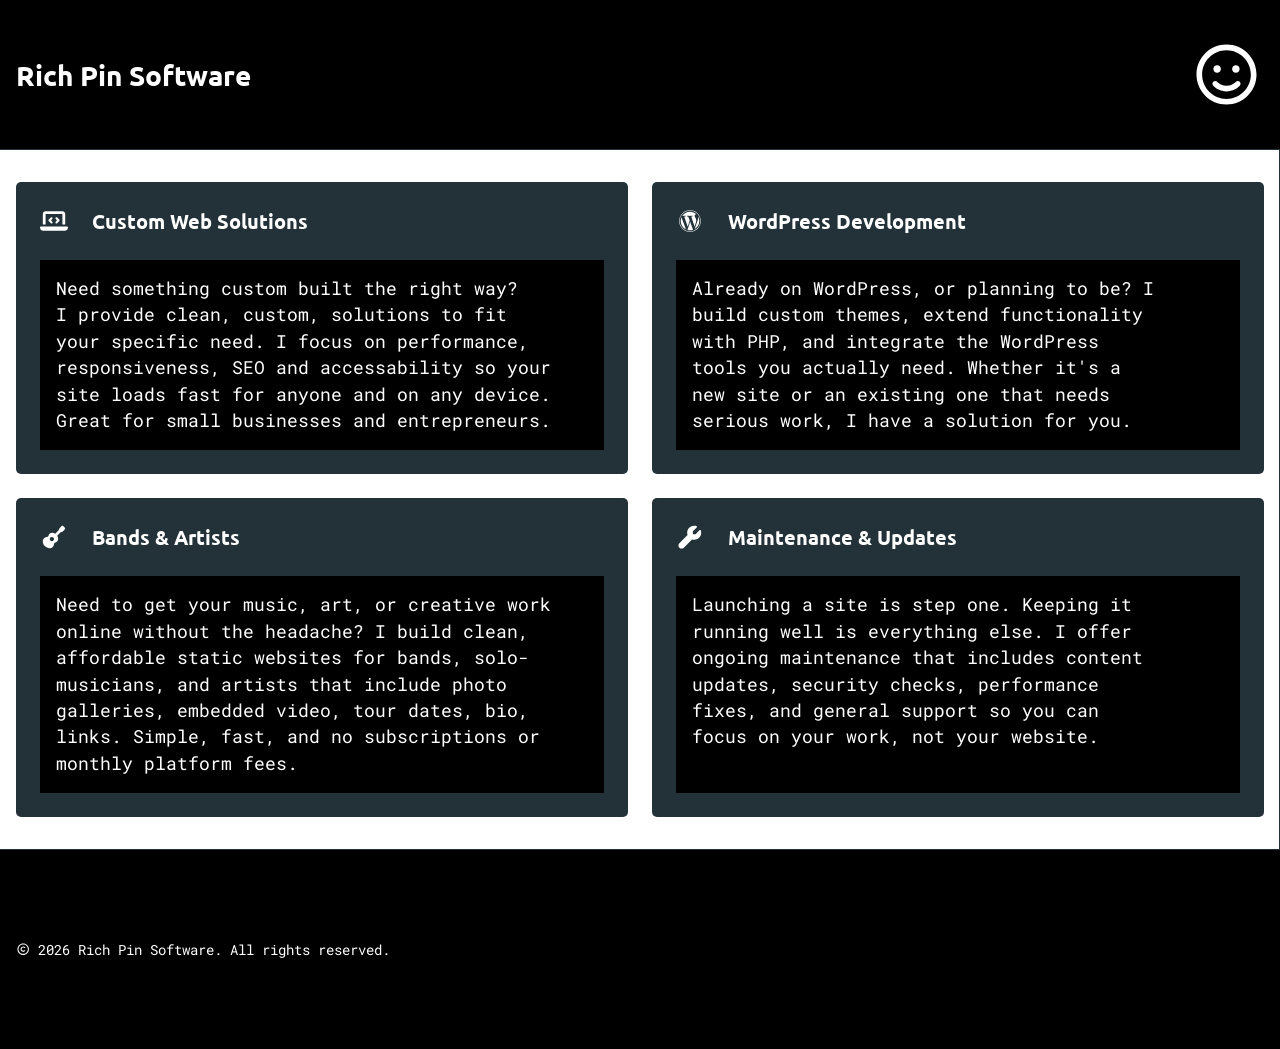
==== commit 186ab9e4: "clean up head section, add id to pages,  set up profile card, image and styles, set h6 font-size, ad" ====
--- a/index.html
+++ b/index.html
@@ -15,17 +15,13 @@
   <meta charset="UTF-8" />
   <meta name="viewport" content="width=device-width, initial-scale=1" />
   <meta name="description" content="Rich Pin Software — Premium Web Solutions from an experienced software developer." />
-  <!-- SEO / Social Share -->
   <meta property="og:type" content="website" />
   <meta property="og:url" content="https://richpinsoftware.com/" />
   <meta property="og:title" content="Rich Pin Software" />
   <meta property="og:description" content="Rich Pin Software — Premium Web Solutions from an experienced software developer." />
   <meta property="og:image" content="https://richpinsoftware.com/assets/images/rich-pin-software_og-image.png" />
-  <!-- Site Title -->
-  <title>Rich Pin Software</title>
-  <!-- Favicon -->
-   <link rel="shortcut icon" href="/assets/images/favicon.ico" type="image/x-icon">
-  <!-- Stylesheets -->
+  <title>Rich Pin Software - Home</title><!-- page title -->
+  <link rel="shortcut icon" href="/assets/images/favicon.ico" type="image/x-icon"><!-- favicon -->
   <link rel="stylesheet" href="/style.css" />
   <link rel="stylesheet" href="/assets/css/global.css">
   <link rel="stylesheet" href="/assets/css/fonts.css">
@@ -56,7 +52,7 @@
       </button>
     </div>
   </header>
-  <main>
+  <main id="home">
     <div class="wrapper">
       <div class="card-grid">
         <article class="card">
--- a/assets/css/global.css
+++ b/assets/css/global.css
@@ -40,8 +40,8 @@
   /**********************
     Color Pallete
   **********************/
-  --color-primary: rgb(64, 157, 239);
-  --color-secondary: #6c757d;
+  --color-primary: rgb(139, 187, 161);
+  --color-secondary: rgb(108, 117, 125);
   --color-dark: rgb(0, 0, 0);
   --color-secondary-dark: rgb(34, 50, 56);
   --color-light: rgb(255, 255, 255);
--- a/assets/css/fonts.css
+++ b/assets/css/fonts.css
@@ -67,7 +67,7 @@
   font-size: var(--font-size-m);
 }
 
-p {
+p, h6 {
   font-size: var(--font-size-s);
 }
 
--- a/assets/css/layout.css
+++ b/assets/css/layout.css
@@ -14,20 +14,37 @@
   display: grid;
 }
 
+.wrapper { /* wrapper for content within main */
+  margin-inline: auto;
+  padding: 0 var(--space-s);
+  max-width: var(--max-width-wrapper);
+  width: 100%;
+}
+
+.card {
+  display: grid;
+  gap: var(--space-m);
+  padding: var(--space-m);
+}
+
 header {
   height: var(--header-height);
 
-  & .wrapper {
+  & .wrapper { /* header wrapper */
     display: flex;
     align-items: center;
     justify-content: space-between;
   }
 
-  & svg {
+  & h1 { /* allows nested link to fill heading */
+    display: flex;
+  }
+
+  & svg { /* nav-closed menu icon */
     height: calc(var(--header-height) / 2);
   }
 
-  & svg:last-child {
+  & svg:last-child { /* nav-open menu icon */
     display: none;
   }
 }
@@ -37,36 +54,36 @@
   z-index: 1000;
   height: var(--footer-height);
   
-  & .wrapper {
+  & .wrapper { /* footer wrapper */
     display: flex;
     align-items: center;
 
-    & p {
+    & p { /* copyright wrapper */
       display: grid;
       grid-template-columns: auto 1fr;
       grid-template-rows: 1fr;
       grid-template-areas: 
-      'copyright content-start content-end';
+      'copyright-icon content-start content-end';
       align-items: center;
       gap: var(--space-xs);
 
-      & svg {
-        grid-area: copyright;
+      & svg { /* copyright icon */
+        grid-area: copyright-icon;
         width: var(--font-size-xs);
       }
 
-      & small:first-child {
+      & small:first-child { /* first half of copyright */
         grid-area: content-start;
       }
 
-      & small:last-child {
+      & small:last-child { /* second half of copyright */
         grid-area: content-end;
       }
 
-      @media (max-width: 500px) {
+      @media (max-width: 500px) { /* stack first and second half copyright on mobile */
         grid-template-rows: 1fr 1fr;
         grid-template-areas: 
-        'copyright content-start'
+        'copyright-icon content-start'
         'content-end content-end';
       }
     }
@@ -76,7 +93,7 @@
 main {
   grid-template-columns: 1fr;
 
-  & nav {
+  & nav { /* navigation sidebar opens over page content */
     position: fixed;
     top: var(--header-height);
     right: 0;
@@ -95,12 +112,12 @@
     }
 
     & a {
-      flex: 1;
+      flex: 1; /* fill list-item */
       padding: var(--space-m);
     }
   }
 
-  & .wrapper {
+  & .wrapper { /* page-content wrapper */
     display: grid;
     gap: var(--space-l);
   }
@@ -119,42 +136,72 @@
   }
 
   & .card {
-    display: grid;
+    & svg {
+      display: inline;
+      grid-area: icon;
+      align-self: center;
+      width: var(--font-size-l);
+    }
+
+    & h3 {
+      grid-area: heading;
+      align-self: center;
+    }
+
+    & p {
+      grid-area: content;
+      padding: var(--space-s);
+    }
+
+    @media (max-width: 500px) {
+      padding: var(--space-s);
+      gap: var(--space-s);
+    }
+  }
+}
+
+#home { /* Home page */
+  & .card {
     grid-template-columns: auto 1fr;
     grid-template-rows: auto 1fr;
     grid-template-areas:
     'icon heading'
     'content content';
-    gap: var(--space-m);
-    padding: var(--space-m);
-
-    & svg {
-      display: inline;
-      grid-area: icon;
-      align-self: center;
-      width: var(--font-size-l);
+  }
+}
+
+#about-me { /* About Me page */
+  & .card:first-child { /* profile img and headings */
+    grid-template-columns: 1fr;
+    grid-template-rows: 1fr auto auto;
+    grid-template-areas: 
+    'profile-img'
+    'heading'
+    'subheading';
+
+    & .profile-img-wrapper {
+      grid-area: profile-img;
+
+      & img {
+        place-self: center;
+        width: min(150px, max(100px, 5.75vw));
+      }
     }
 
     & h3 {
       grid-area: heading;
-      align-self: center;
-    }
-
-    & p {
-      grid-area: content;
-      padding: var(--space-s);
-    }
-
-    @media (max-width: 500px) {
-      padding: var(--space-s);
-      gap: var(--space-s);
-    }
-  }
-}
-
-.wrapper {
-  margin-inline: auto;
-  padding: 0 var(--space-s);
-  max-width: var(--max-width-wrapper);
-  width: 100%;
+    }
+
+    & h6 {
+      grid-area: subheading;
+    }
+  }
+
+  & .card:last-child { /* about content */
+    grid-template-columns: auto 1fr;
+    grid-template-rows: auto 1fr;
+    grid-template-areas:
+    'icon heading'
+    'content content';
+  }
 }
--- a/assets/css/theme.css
+++ b/assets/css/theme.css
@@ -19,10 +19,6 @@
   z-index: 1000;
   background-color: var(--color-dark);
   border-bottom: 1px solid var(--color-secondary-dark);
-
-  & h1 {
-    color: var(--color-primary);
-  }
 
   & svg {
     fill: var(--color-light);
@@ -62,4 +58,14 @@
   & p {
     background-color: var(--color-dark);
   }
+}
+
+#about-me {
+  & img {
+    border-radius: 50%;
+  }
+
+  & h3, h6 {
+    text-align: center;
+  }
 }
--- a/assets/css/state.css
+++ b/assets/css/state.css
@@ -19,8 +19,8 @@
     width: 40vw;
 
     & li:hover {
-      background-color: var(--color-shade);
-      color: var(--color-primary);
+      background-color: var(--color-secondary-dark);
+      /* color: var(--color-primary); */
       cursor: pointer;
     }
   }
